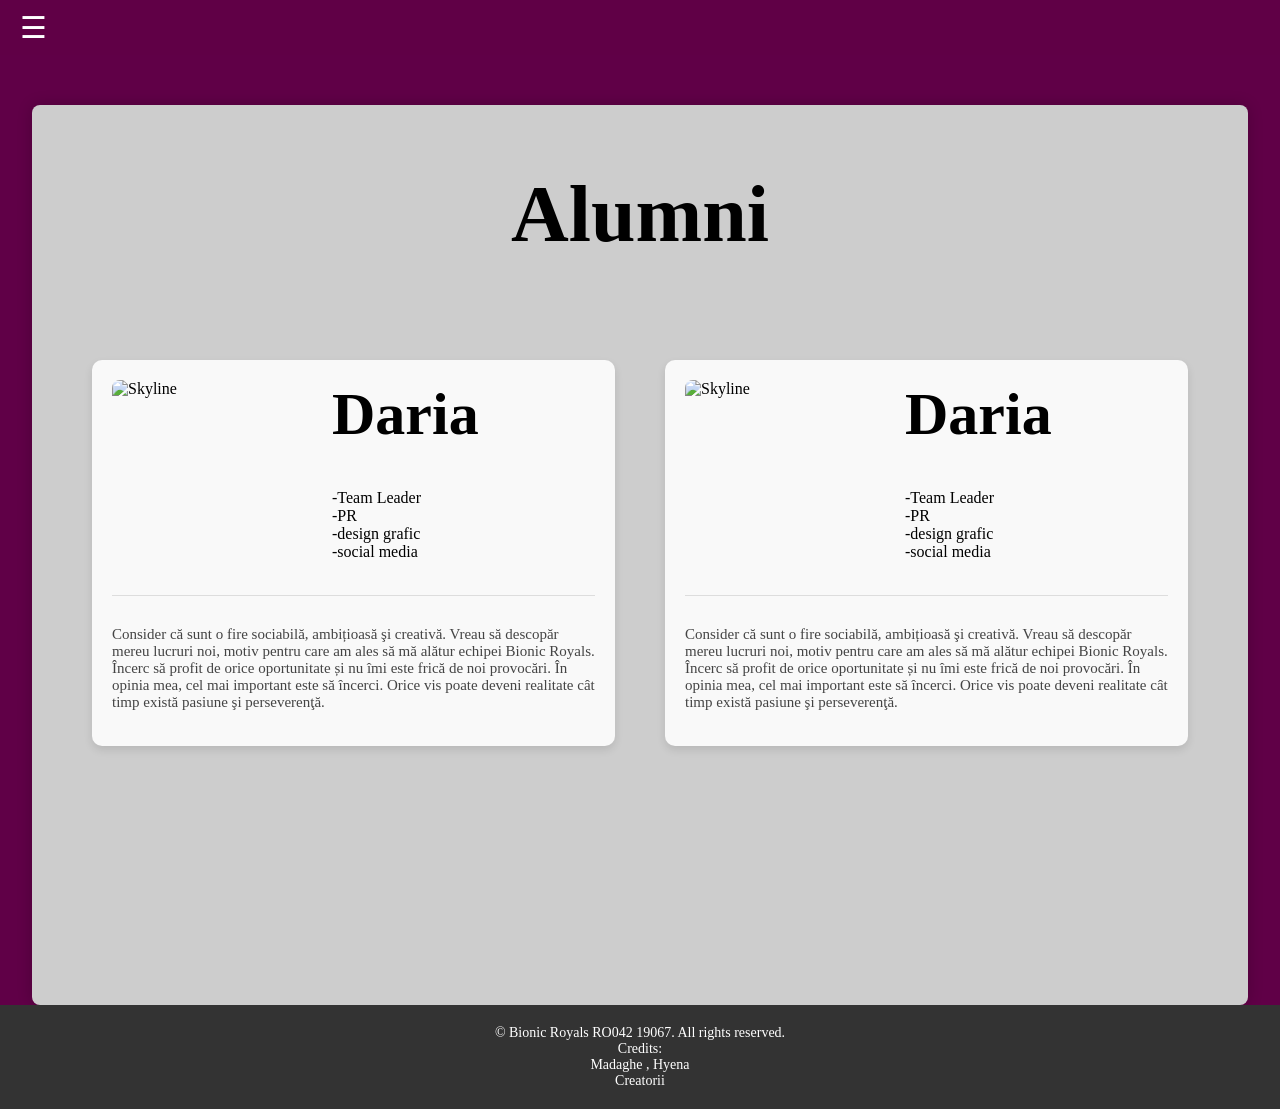
==== Bionic Royals Website/alumni.html @ ec139968 "Beta 0.3.2" ====
<!DOCTYPE html>
<html>
<head>
    <title>Bionic Royals</title>
    <link rel="stylesheet" href="steam.css">
</head>
<body>

    <header class="header">
        <button class="hamburger-btn" onclick="toggleMenu()">
            &#9776; 
        </button>
        
        <nav class="dropdown-menu" id="dropdownMenu">
            <ul>
                <li><a href="home.html">Home</a></li>
                <li><a href="team.html">Team</a></li>
                <li><a href="alumni.html">Alumni</a></li>
            </ul>
        </nav>
    </header>

    <div class="container">

        <h1>Alumni</h1>

        <div class="row-wrapper">

            <div class="card-section">
                
                <div class="card-top">
                    <img src="images/members/m-daria.png" alt="Skyline">
                    <div class="card-text">
                        <h2>Daria</h2>
                        <p>-Team Leader <br>-PR <br>-design grafic <br>-social media</p>
                    </div>
                </div>

                <div class="card-bottom">
                    <p>Consider că sunt o fire sociabilă, ambițioasă şi creativă. Vreau să descopăr mereu lucruri noi, motiv pentru care am ales să mă alătur echipei Bionic Royals. Încerc să profit de orice oportunitate și nu îmi este frică de noi provocări. În opinia mea, cel mai important este să încerci. Orice vis poate deveni realitate cât timp există pasiune şi perseverenţă.</p>
                </div>

                
            </div>

            <div class="card-section">
                
                <div class="card-top">
                    <img src="images/members/m-daria.png" alt="Skyline">
                    <div class="card-text">
                        <h2>Daria</h2>
                        <p>-Team Leader <br>-PR <br>-design grafic <br>-social media</p>
                    </div>
                </div>

                <div class="card-bottom">
                    <p>Consider că sunt o fire sociabilă, ambițioasă şi creativă. Vreau să descopăr mereu lucruri noi, motiv pentru care am ales să mă alătur echipei Bionic Royals. Încerc să profit de orice oportunitate și nu îmi este frică de noi provocări. În opinia mea, cel mai important este să încerci. Orice vis poate deveni realitate cât timp există pasiune şi perseverenţă.</p>
                </div>

                
                
            </div>  


    </div>

    </div> <footer>
        <p>&copy; Bionic Royals RO042 19067. All rights reserved.</p>
        <p>     Credits:</p>
        <p> Madaghe , Hyena</p>
        <p>    Creatorii</p>
    </footer>

</body>

<script src="script.js"></script>

<html
---- Bionic Royals Website/steam.css ----
body {
    background-color: #600047; 
    font-family: 'Brush Script MT';
    text-align: center;
    margin: 0; 
    padding: 0; /* Changed to 0 so the gray stops pushing from the top and bottom */
    overflow-x: hidden;
}

/* SpecsBar */

.specsbar {
    background-color:   #FEF200; /* Dark gray to match your footer! */
    width: 100px;
    padding: 15px 0;

    border: 1px solid #ffffff; /* 3px thick, solid line, white color */
    box-sizing: border-box; /* Keeps the border strictly inside the 100% width limit */
}

.specsbar ul {
    list-style-type: none; /* This removes the default bullet points */
    margin: 0;
    padding: 0;
    display: flex; /* Puts the links side-by-side */
    justify-content: left; /* Centers the links on the screen */
    gap: 20px; 
    
}

.specsbar a {
    color: black; /* Makes the link text white */
    text-decoration: none; /* Removes the default blue underline */
    font-size: 20px;
    font-weight: bold;
    transition: color 0.3s; /* Makes the hover effect fade in smoothly */
}

/* Navbar */

/* --- HAMBURGER HEADER --- */
.header {
    text-align: left; /* Ensures the button stays on the left */
    background-color: #600046c2; /* Dark gray to match your footer! */
    width: 100%;
    padding: 10px 20px;
    
    position: fixed;
    top: 0px; /* Glues it to the very top edge of the screen */
    left: 0; /* Glues it to the left edge */
    width: 100%; /* Stretches it all the way across */
    z-index: 1000; /* Makes sure it stays on top of your photos */
    box-sizing: border-box; /* Stops the padding from making it too wide */

    transition: transform 0.3s ease-in-out;
}

/* Styles the 3-line button */
.hamburger-btn {
    background: none;
    border: none;
    color: white;
    font-size: 30px; /* Makes the lines nice and big */
    cursor: pointer;
    padding: 0;
}

.header.hide-header {
    /* Pushes the header exactly its own height UP, hiding it off the screen! */
    transform: translateY(-100%); 
}
/* --- THE DROPDOWN MENU --- */
.dropdown-menu {
    display: none; /* THE MAGIC: Hides the menu by default! */
    position: absolute; /* Pulls the menu off the page so it floats over your other content */
    top: 15px; /* Positions it right below the header */
    left: 70px; /* Aligns it with the button */
    background-color: #770058   ;
    border-radius: 8px;
    box-shadow: 0 4px 15px rgba(0,0,0,0.5); /* Adds a cool shadow so it looks like it's floating */
    z-index: 1000; /* CRITICAL: Forces the menu to stay on top of your car images! */
}

/* This special class will be added by our JavaScript to make the menu appear */
.dropdown-menu.show {
    display: block; 
}

/* Styling the links inside the dropdown */
.dropdown-menu ul {
    list-style-type: none;
    margin: 0;
    padding: 10px 0;
    display: flex;
    flex-direction: column; /* Stacks the links vertically instead of side-by-side */
}

.dropdown-menu a {
    color: white;
    text-decoration: none;
    font-size: 18px;
    padding: 12px 40px 12px 20px; /* Adds lots of click space around the text */
    display: block; /* Makes the entire row clickable, not just the text */
}

.dropdown-menu a:hover {
    background-color: #555555; /* Highlights the row when you hover over it */
}

/* .navbar {
    background-color: #600047; 
    width: 100%;
    padding: 15px 0;
    
}

.navbar ul {
    list-style-type: none; 
    margin: 0;
    padding: 0;
    display: flex; 
    justify-content: center; 
    gap: 40px; 
}

.navbar a {
    color: #ffffff; 
    text-decoration: none; 
    font-size: 18px;
    font-weight: bold;
    transition: color 0.3s; 
}


.navbar a:hover {
    color: #a9a9a9; 
} */

.container {
    background-color: #cdcdcd;
    width: 95%;
    max-width: 1400px;
    margin: 0 auto;
    
    /* Inaltime */
    min-height: 100vh; 
    box-sizing: border-box; 
    
    padding: 10px 60px; 
    
    /* Shadow */
    box-shadow: 0 0 15px rgba(0,0,0,0.2); 

    border-radius: 8px;

    margin-top: 105px;
}

/* Container Text */
.container h1 {
    color: black;
    font-size: 80px; 
    margin-bottom: 100px; 
}

.container h2 {
    color: black;
    font-size: 60px; 
    margin-bottom: 40px; 
}

/* This controls the main row holding both the text and image */
/* Holds the two sections side-by-side */
.row-wrapper {
    display: flex;
    gap: 50px; /* The space between the two sections */
    margin-top: 40px; 
    justify-content: center; /* Keeps them centered on the page */
}

/* Tells each section to take up exactly half the space */
/* 1. The Main Card Container */
.card-section {
    flex: 1; 
    display: flex;
    flex-direction: column; /* Stacks the top block and bottom block vertically */
    gap: 15px; /* Adds space between the top section and bottom section */
    background-color: #f9f9f9; 
    padding: 20px;
    border-radius: 10px; 
    box-shadow: 0 4px 8px rgba(0,0,0,0.1); 
    text-align: left;
}

/* 2. The Top Block (Image left, text right) */
.card-top {
    display: flex; /* Puts the image and text side-by-side */
    align-items: flex-start;
    gap: 20px;
}

/* 3. The Image */
.card-top img {
    width: 200px; 
    height: 200px; 
    object-fit: cover;
    border-radius: 8px;
    flex-shrink: 0; /* Stops the text from squishing the photo */
}

/* 4. The Top Text */
.card-text {
    flex: 1; /* Takes up the rest of the space on the right */
}
.card-text h2 {
    margin-top: 0;
}

/* 5. The Bottom Text Block */
.card-bottom {
    border-top: 1px solid #dddddd; /* Optional: Adds a sleek divider line above the bottom text! */
    padding-top: 15px; /* Space between the line and the text */
    font-size: 15px;
    color: #444444; /* Makes the bottom text slightly softer than the main text */
}

.forced-size-img {
    width: 100%;  /* Forces the exact width */
    height: 100%; /* Forces the exact height */
    
    /* THE MAGIC RULE: */
    object-fit: cover; 
    
    /* Optional: round the corners so it looks neat */
    border-radius: 8px; 
}

/* This controls your new footer at the bottom of the page */
    footer {
        background-color: #333333; /* A nice dark charcoal gray */
        color: #ffffff; /* Makes the text white */
        text-align: center; /* Centers the copyright text */
        padding: 20px 0; /* Adds 20px of space above and below the text */
        margin-top: 0px; /* Pushes the footer away from the white container above it */
        width: 100%; /* Ensures it stretches all the way across the screen */
    }

    /* Removes the default margin from the paragraph inside the footer so it centers perfectly */
    footer p {
        margin: 0; 
        font-size: 14px; /* Makes the footer text slightly smaller and subtle */
    }

/* --- MOBILE RESPONSIVE RULES --- */
@media (max-width: 1000px) {

    body {
        background-color: #600047; 
        font-family: 'Brush Script MT';
        text-align: center;
        margin: 0; 
        padding: 0; /* Changed to 0 so the gray stops pushing from the top and bottom */
    }
    
    
    .row-wrapper {
        flex-direction: column;
        gap: 30px; /* Slightly smaller gap between them on mobile */
    }
    


    /* 2. Fix the giant image so it fits on a phone screen */
    .forced-size-img {
        width: 200%; /* Tells the image to shrink to fit whatever size the phone is */
        max-width: 200%; /* Safety rule: stops it from getting bigger than your original size */
        height: 200%; /* Makes the image a bit shorter so it doesn't take up the entire phone screen */
        align-items: center;
    }

    .navbar {
        background-color: #600047; /* Dark gray to match your footer! */
        width: 100%;
        padding: 50px 0;
    }

    .navbar a {
        color: #ffffff; /* Makes the link text white */
        text-decoration: none; /* Removes the default blue underline */
        font-size: 40px;
        font-weight: bold;
        transition: color 0.3s; /* Makes the hover effect fade in smoothly */
    }

    .specsbar {
        background-color: #FEF200; /* Dark gray to match your footer! */
        width: 100%;
        padding: 30px 0;

        border: 1px solid #ffffff; /* 3px thick, solid line, white color */
        box-sizing: border-box; /* Keeps the border strictly inside the 100% width limit */
    }

    .specsbar a {
        color: black; /* Makes the link text white */
        text-decoration: none; /* Removes the default blue underline */
        font-size: 32px;
        font-weight: bold;
        transition: color 0.3s; /* Makes the hover effect fade in smoothly */
    }

    /* This controls your new footer at the bottom of the page */
    footer {
        background-color: #333333; /* A nice dark charcoal gray */
        color: #ffffff; /* Makes the text white */
        text-align: center; /* Centers the copyright text */
        padding: 20px 0; /* Adds 20px of space above and below the text */
        margin-top: 0px; /* Pushes the footer away from the white container above it */
        width: 100%; /* Ensures it stretches all the way across the screen */
    }

    /* Removes the default margin from the paragraph inside the footer so it centers perfectly */
    footer p {
        margin: 0; 
        font-size: 28px; /* Makes the footer text slightly smaller and subtle */
    }
}
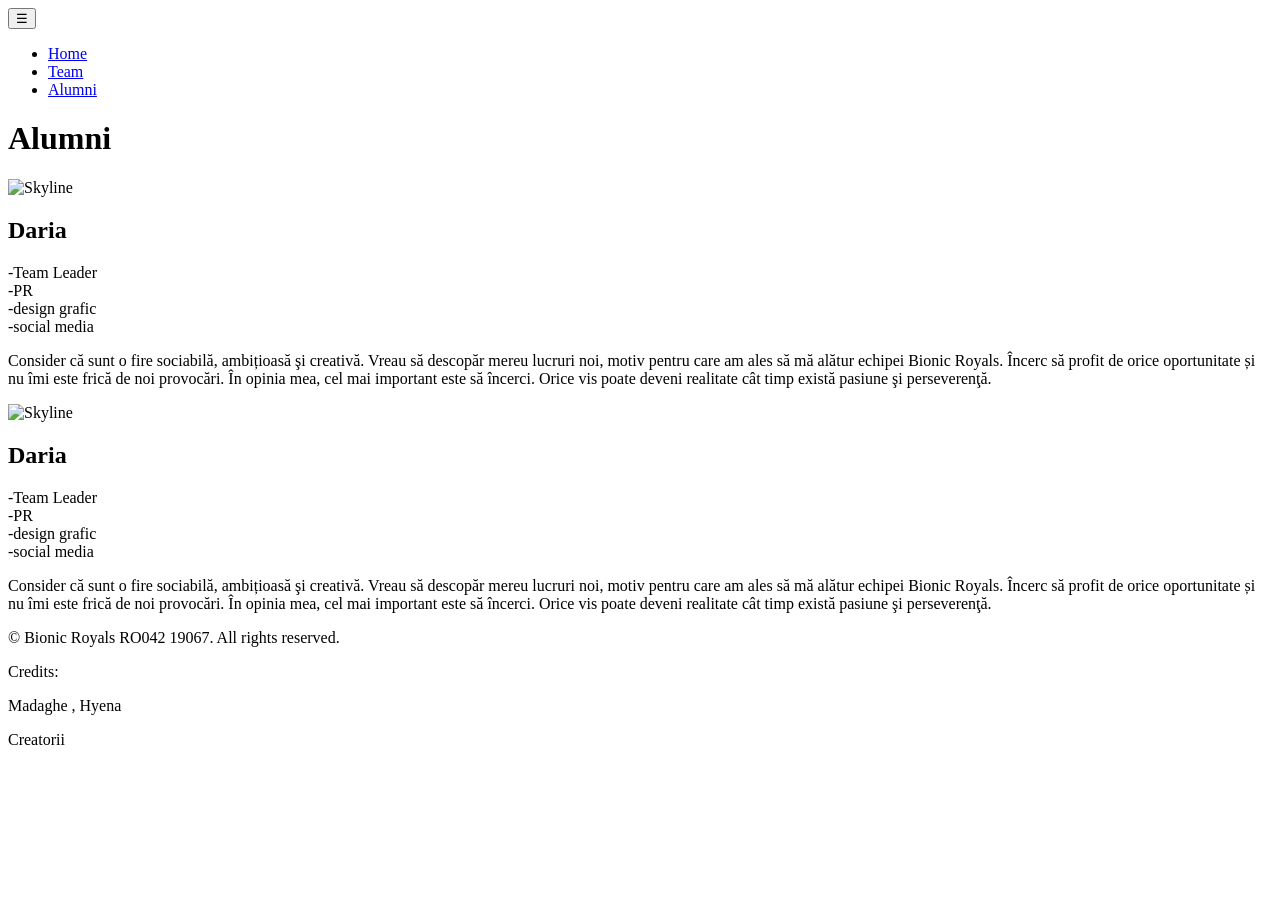
==== commit 4a3c039e: "Beta 0.4.6 Added page logo" ====
--- a/Bionic Royals Website/alumni.html
+++ b/Bionic Royals Website/alumni.html
@@ -3,6 +3,7 @@
 <head>
     <title>Bionic Royals</title>
     <link rel="stylesheet" href="steam.css">
+    <link rel="icon" type="image/png" href="images/logobr.png">
 </head>
 <body>
 
